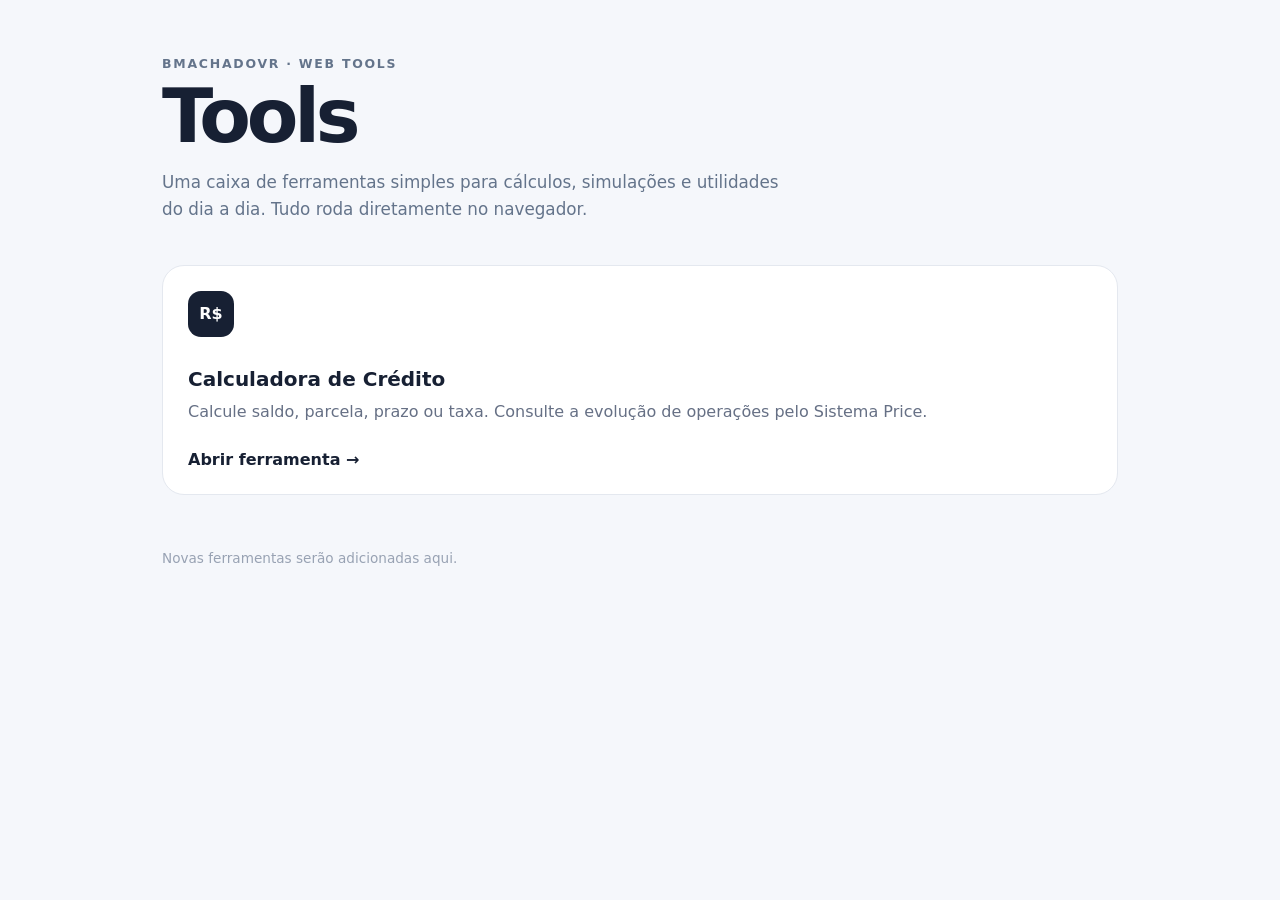
==== index.html @ d3e1702e "feat: initialize tools hub" ====
<!doctype html>
<html lang="pt-BR">
<head>
  <meta charset="utf-8">
  <meta name="viewport" content="width=device-width,initial-scale=1">
  <meta name="theme-color" content="#111827">
  <title>Tools</title>
  <style>
    :root{font-family:Inter,system-ui,-apple-system,BlinkMacSystemFont,"Segoe UI",sans-serif;color:#172033;background:#f5f7fb}*{box-sizing:border-box}body{margin:0}.wrap{max-width:1000px;margin:auto;padding:56px 22px}header{margin-bottom:42px}.eyebrow{font-size:.78rem;font-weight:800;letter-spacing:.14em;text-transform:uppercase;color:#64748b}h1{font-size:clamp(2.3rem,7vw,4.7rem);line-height:.95;margin:10px 0 16px;letter-spacing:-.055em}header p{max-width:620px;color:#64748b;font-size:1.05rem;line-height:1.6}.grid{display:grid;grid-template-columns:repeat(auto-fit,minmax(260px,1fr));gap:18px}.card{display:block;text-decoration:none;color:inherit;background:#fff;border:1px solid #e4e8ef;border-radius:22px;padding:25px;transition:.18s ease}.card:hover{transform:translateY(-2px);border-color:#aeb8c8}.icon{width:46px;height:46px;border-radius:13px;background:#172033;color:white;display:grid;place-items:center;font-weight:800;margin-bottom:30px}.card h2{margin:0 0 9px;font-size:1.25rem}.card p{margin:0;color:#667085;line-height:1.55}.go{display:inline-block;margin-top:25px;font-weight:750;color:#172033}.soon{opacity:.55;pointer-events:none}footer{margin-top:55px;color:#98a2b3;font-size:.85rem}@media(max-width:520px){.wrap{padding:38px 18px}header{margin-bottom:30px}}
  </style>
</head>
<body>
  <main class="wrap">
    <header>
      <div class="eyebrow">bmachadovr · web tools</div>
      <h1>Tools</h1>
      <p>Uma caixa de ferramentas simples para cálculos, simulações e utilidades do dia a dia. Tudo roda diretamente no navegador.</p>
    </header>
    <section class="grid" aria-label="Ferramentas disponíveis">
      <a class="card" href="./calculadora-credito/">
        <div class="icon">R$</div>
        <h2>Calculadora de Crédito</h2>
        <p>Calcule saldo, parcela, prazo ou taxa. Consulte a evolução de operações pelo Sistema Price.</p>
        <span class="go">Abrir ferramenta →</span>
      </a>
    </section>
    <footer>Novas ferramentas serão adicionadas aqui.</footer>
  </main>
</body>
</html>
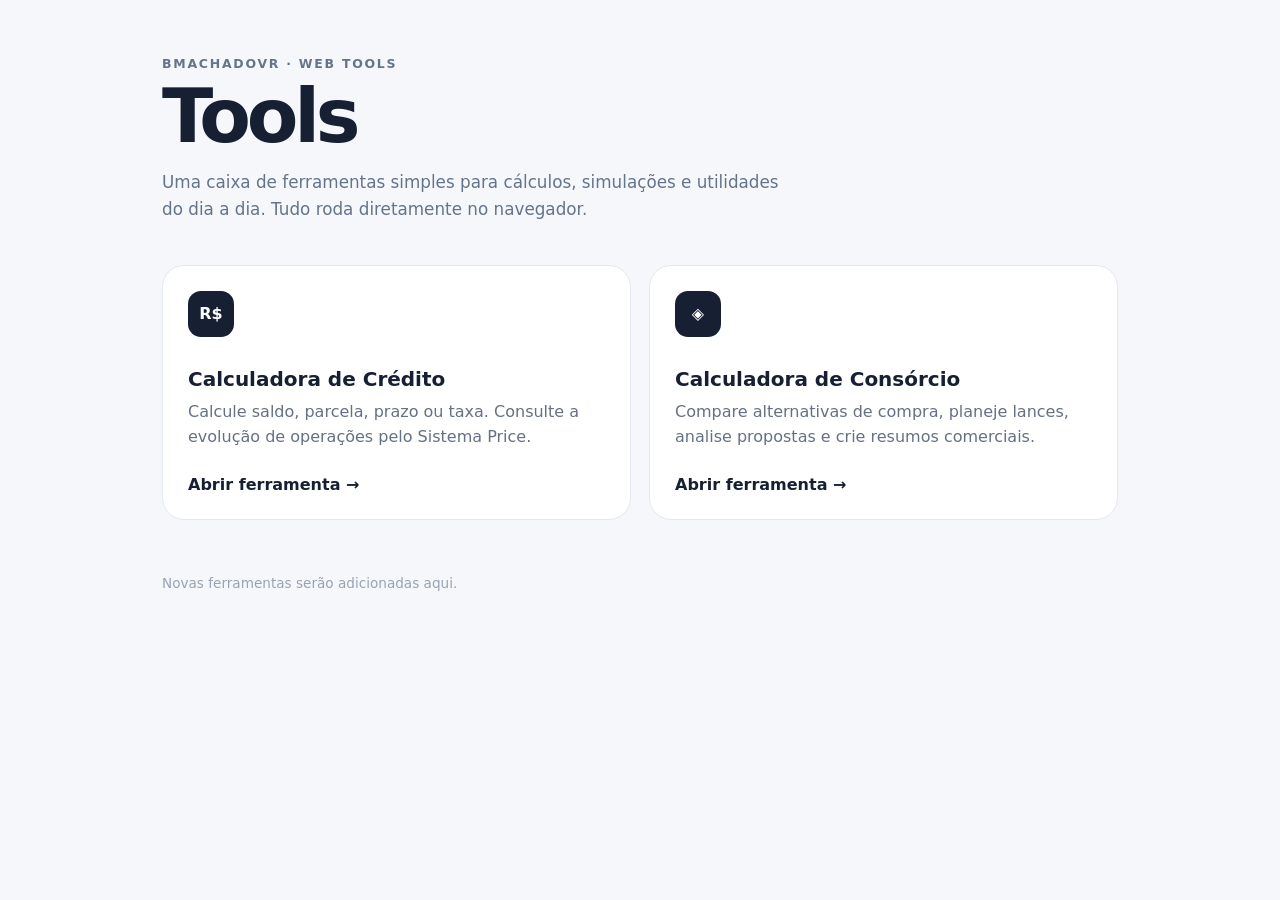
==== commit 43424e77: "feat: adicionar calculadora de consorcio ao catalogo de ferramentas" ====
--- a/index.html
+++ b/index.html
@@ -23,6 +23,12 @@
         <p>Calcule saldo, parcela, prazo ou taxa. Consulte a evolução de operações pelo Sistema Price.</p>
         <span class="go">Abrir ferramenta →</span>
       </a>
+      <a class="card" href="./calculadora-consorcio/">
+        <div class="icon">◈</div>
+        <h2>Calculadora de Consórcio</h2>
+        <p>Compare alternativas de compra, planeje lances, analise propostas e crie resumos comerciais.</p>
+        <span class="go">Abrir ferramenta →</span>
+      </a>
     </section>
     <footer>Novas ferramentas serão adicionadas aqui.</footer>
   </main>
